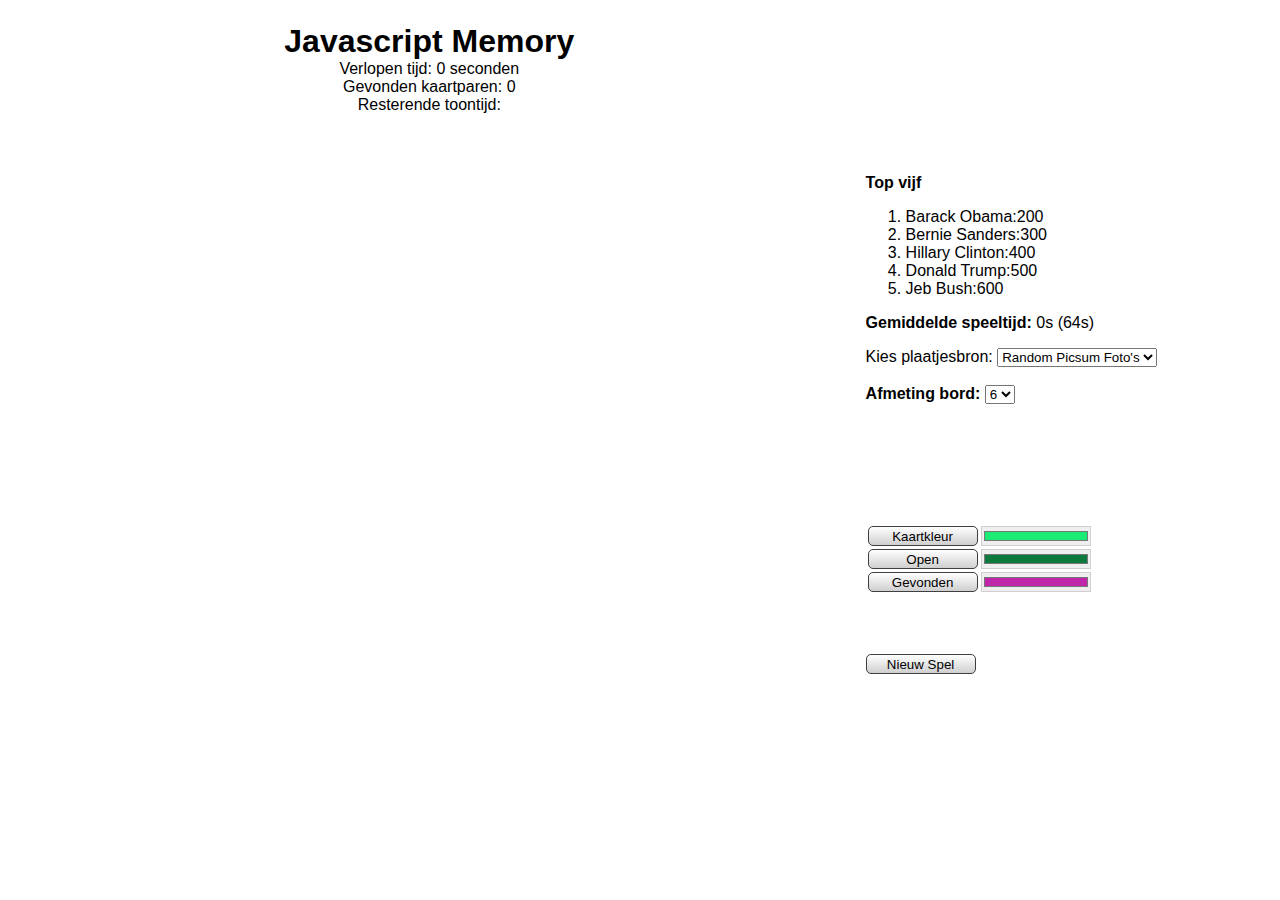
==== Week2/Memory/index.html @ a3985a4e "mappen geherstructureerd zodat de javascript files nu in de map modules zit. Wijzig file memory.html" ====
<html lang="en">
    <head>
        <meta charset="UTF-8">
        <meta name="viewport" content="width=device-width, initial-scale=1.0">
        <title>Memory Game</title>

        <!-- CSS -->
        <link rel="stylesheet" href="css/styles.css">

        <!-- Mobile first, proper rendering and touch controls -->
        <meta name="viewport" content="width=device-width, initial-scale=1">

    </head>
    <body>
        <main>
            <article class="col-8">
                <div>
                    <h1 class="center">Javascript Memory</h1>
                    <p class="center">
                        Verlopen tijd: <span class="timer">0 seconden</span><br>
                        Gevonden kaartparen: <span id="foundPairsDisplay">0</span><br>
                        Resterende toontijd:<br>
                        <!-- <div class="toontijd center"><div class="timer"></div></div> -->
                    </p>
                </div>
                <div class="grid-container center"></div> <!-- Hier wordt het bord vanuit javascript gegenereerd. -->
            </article>

            <aside class="col-4 sidebar">
                <p><b>Top vijf</b></p>

                <ol>
                    <li>Barack Obama:200</li>
                    <li>Bernie Sanders:300</li>
                    <li>Hillary Clinton:400</li>
                    <li>Donald Trump:500</li>
                    <li>Jeb Bush:600</li>
                </ol>

                <p><b>Gemiddelde speeltijd: </b>0s (64s)</p>

                <div class="api-selector">
                    <label for="imageSource">Kies plaatjesbron:</label>
                    <select id="imageSource">
                        <option value="picsum">Random Picsum Foto's</option>
                        <option value="dog">Dog API</option>
                        <option value="cat">Cataas (Katten)</option>
                    </select>
                </div>

                <br>

                <label for="afmeting"><b>Afmeting bord:</b></label>
                <select name="afmeting" id="afmeting" type="number">
                    <option value="2">2</option>
                    <option value="2">3</option>
                    <option value="4">4</option>
                    <option value="2">5</option>
                    <option selected="selected" value="6">6</option>
                </select>
                
                <br>

                <div class="whitespace"></div>

                <table>
                    <tr>
                        <td><button class="kleurselectie">Kaartkleur</button></td>
                        <td><input class="kleurweergave" type="color" id="kaartkleur" name="favcolor" value="#1deb76"></td>
                    </tr>
                    <tr>
                        <td><button class="kleurselectie">Open</button></td>
                        <td><input class="kleurweergave" type="color" id="open" name="favcolor" value="#0d793c"></td>
                        
                    </tr>
                    <tr>
                        <td><button class="kleurselectie">Gevonden</button></td>
                        <td><input class="kleurweergave" type="color" id="gevonden" name="favcolor" value="#c026a9"></td>
                    </tr>
                </table>

                <div class="whitespace-sm"></div>

                <td><button class="kleurselectie start-button">Nieuw Spel</button></td>

            </aside>
            <!-- Modaal voor het spel winnen -->
            <div id="winModal" class="modal">
                <div class="modal-content">
                    <span class="close-btn">&times;</span>
                    <h2>Gefeliciteerd!</h2>
                    <p>Je hebt het spel in <span id="final-time"></span> seconden voltooid.</p>
                </div>
            </div>
        </main>

        <!-- Link naar de JavaScript file -->
        <script src="modules/Memory.js" async></script>
    </body>
</html>
---- Week2/Memory/css/styles.css ----
:root {
    --buttongreen: #1deb76;
    --buttondarkgreen: #0d793c;
    --buttonpurple: #c026a9;
    --bordergray: rgb(207, 207, 207);
    --memoryboxgreen: #84ffb9;
    --borderblack: rgb(63, 63, 63);
    --timerblue:rgb(79, 167, 255);
    --white: #ffffff;
}

* {
    box-sizing: border-box;
  }
  
  main::after {
    content: "";
    clear: both;
    display: table;
  }
  
  [class*="col-"] {
    float: left;
    padding: 15px;
  }
  
  html {
    font-family: "Lucida Sans", sans-serif;
  }
  
/* For mobile phones: */
[class*="col-"] {
    width: 100%;
}
.whitespace {
    padding: 20px;
}

.whitespace-sm {
    padding: 10px;
}
  
/* For desktop: */
@media only screen and (min-width: 768px) {
    .col-1 {width: 8.33%;}
    .col-2 {width: 16.66%;}
    .col-3 {width: 25%;}
    .col-4 {width: 33.33%;}
    .col-5 {width: 41.66%;}
    .col-6 {width: 50%;}
    .col-7 {width: 58.33%;}
    .col-8 {width: 66.66%;}
    .col-9 {width: 75%;}
    .col-10 {width: 83.33%;}
    .col-11 {width: 91.66%;}
    .col-12 {width: 100%;}

    .sidebar {
        padding-top: 150px;
    }

    .whitespace {
        padding: 60px;
    }

    .whitespace-sm {
        padding: 30px;
    }
}

.center {
    text-align: center;
    margin: 0;
    position: relative;
    left: 50%;
    -ms-transform: translate(-50%);
    transform: translate(-50%);
}

/* .toontijd {
    background-color: var(--buttongreen);
    width: 200px; 
    height: 20px;
    border: 2px solid var(--bordergray);
} */

/* @keyframes timer {
    from { width: 0; }
    to { width: 100%; }
} */
  
/* .timer {
    max-width: 200px;
    height: 16px;
    border:none;
    background-color: var(--timerblue);
    animation: timer 60s linear infinite;
} */


.grid-container {
    display: grid;
    max-width: 600px;
    grid-template-columns: auto auto auto auto auto auto;
}

.grid-item {
    border: 3px solid var(--white);
    font-size: 15px;
    font-weight: bold;
    color:var(--white);
    display: flex;
    justify-content: center;
    align-items: center;
    aspect-ratio: 1;
}

.kleurselectie {
    background: linear-gradient(to bottom,var(--white), var(--bordergray));
    border: 1px var(--borderblack) solid;
    width: 110px;
    height: 20px;
    text-align: center;
    border-radius: 5px;
}

.kleurweergave {
    border: 1px solid var(--bordergray);
    width: 110px; 
    height: 20px;
    padding:0;
}

table {
    border-spacing: 1px;
}

/* Modaal: standaard verborgen */
.modal {
    display: none; /* Start verborgen */
    position: fixed; /* Blijft op de plek */
    z-index: 1; /* Zorgt dat het boven andere elementen komt */
    left: 0;
    top: 0;
    width: 100%; /* Volledig scherm */
    height: 100%; /* Volledig scherm */
    background-color: rgba(0, 0, 0, 0.4); /* Semi-transparante achtergrond */
}

/* Modale content */
.modal-content {
    background-color: #fefefe;
    margin: 15% auto;
    padding: 20px;
    border: 1px solid #888;
    width: 80%; /* Je kunt de breedte aanpassen */
    text-align: center;
}

/* Sluitknop in de rechterbovenhoek */
.close-btn {
    color: #aaa;
    float: right;
    font-size: 28px;
    font-weight: bold;
}

.close-btn:hover,
.close-btn:focus {
    color: black;
    text-decoration: none;
    cursor: pointer;
}
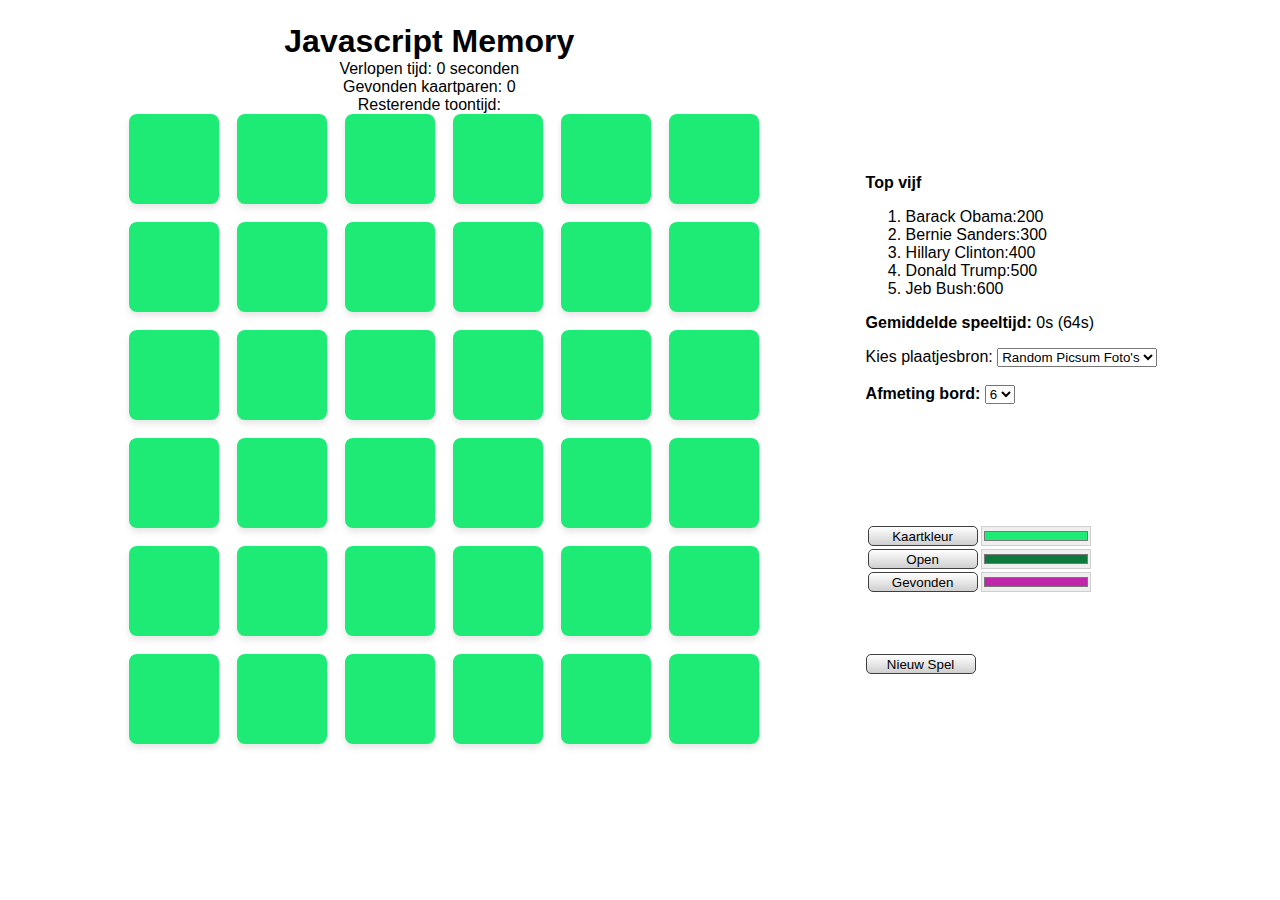
==== commit e76556da: "Memory is gerefactored in mappen en modules. Daarnaast veranderen de plaatjes niet meer plotseling v" ====
--- a/Week2/Memory/index.html
+++ b/Week2/Memory/index.html
@@ -95,6 +95,6 @@
         </main>
 
         <!-- Link naar de JavaScript file -->
-        <script src="modules/Memory.js" async></script>
+        <script type="module" src="modules/Memory.js"></script>
     </body>
 </html>--- a/Week2/Memory/css/styles.css
+++ b/Week2/Memory/css/styles.css
@@ -77,42 +77,36 @@
     transform: translate(-50%);
 }
 
-/* .toontijd {
-    background-color: var(--buttongreen);
-    width: 200px; 
-    height: 20px;
-    border: 2px solid var(--bordergray);
-} */
-
-/* @keyframes timer {
-    from { width: 0; }
-    to { width: 100%; }
-} */
-  
-/* .timer {
-    max-width: 200px;
-    height: 16px;
-    border:none;
-    background-color: var(--timerblue);
-    animation: timer 60s linear infinite;
-} */
-
-
 .grid-container {
     display: grid;
     max-width: 600px;
-    grid-template-columns: auto auto auto auto auto auto;
+    grid-template-rows: 10vh 10vh 10vh 10vh 10vh 10vh; /* Vaste hoogte voor rijen */
+    grid-template-columns: 10vh 10vh 10vh 10vh 10vh 10vh; /* Twee kolommen met gelijke breedte */
+    grid-row-gap: 2vh;
+    grid-column-gap: 2vh;
 }
 
+/* Zorg dat de grid-items een vierkante vorm hebben */
 .grid-item {
-    border: 3px solid var(--white);
     font-size: 15px;
     font-weight: bold;
     color:var(--white);
     display: flex;
     justify-content: center;
     align-items: center;
-    aspect-ratio: 1;
+    aspect-ratio: 1; /* Maakt ze vierkant */
+    overflow: hidden; /* Zorgt ervoor dat de afbeelding niet groter is dan het vak */
+    border-radius: 8px; /* Optioneel: voor afgeronde hoeken */
+    box-shadow: 0px 4px 6px rgba(0, 0, 0, 0.1);
+}
+
+/* Zorg dat afbeeldingen passen binnen de grid-item */
+.grid-item img {
+    width: 100%;
+    height: 100%;
+    object-fit: cover; /* Maakt de afbeelding volledig zichtbaar en passend binnen de container */
+    display: none; /* Begin met afbeeldingen verborgen */
+    border-radius: 8px; /* Optioneel: laat de afbeelding dezelfde hoeken volgen als de kaart */
 }
 
 .kleurselectie {
@@ -172,3 +166,5 @@
     cursor: pointer;
 }
 
+
+
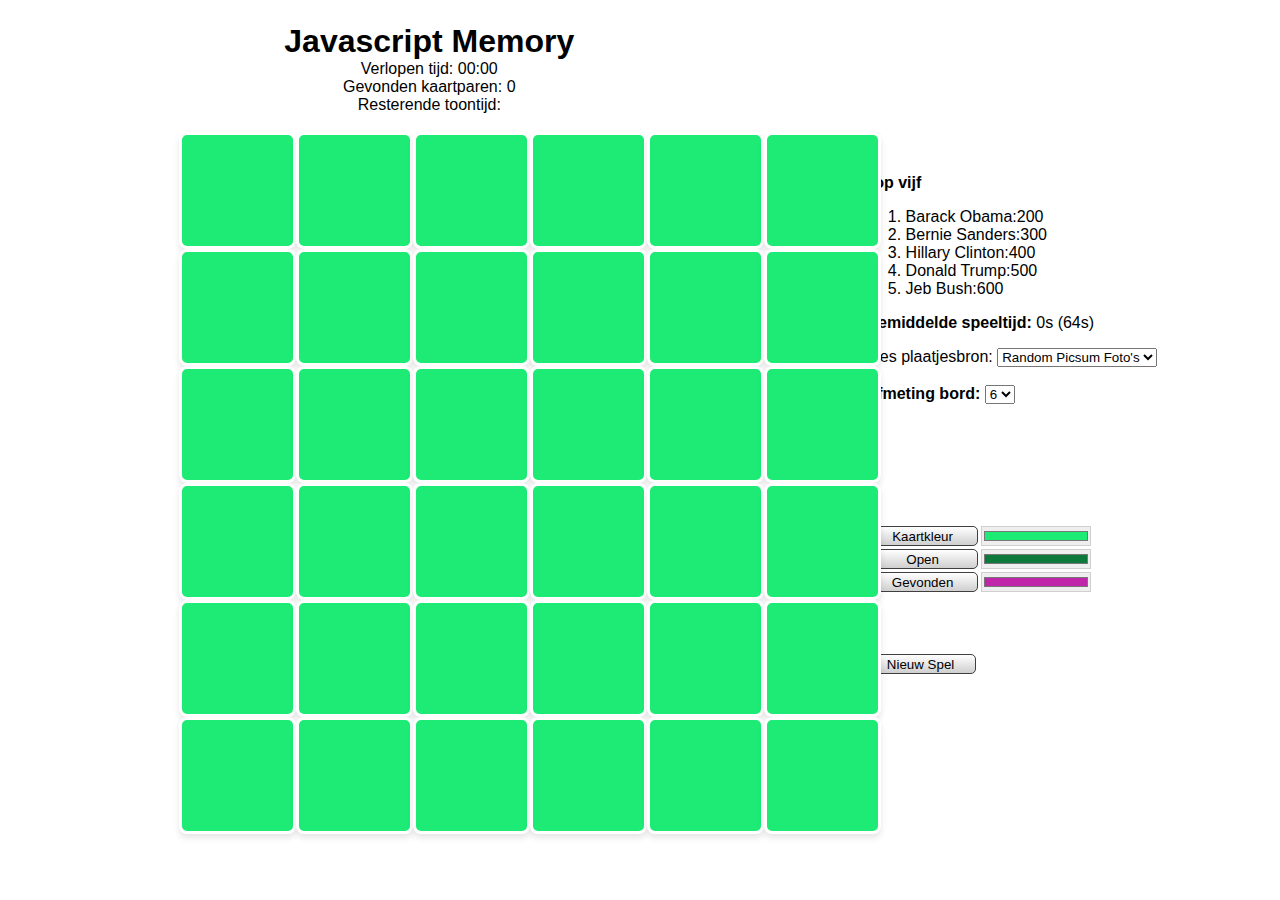
==== commit 98330a56: "Timer gemaakt." ====
--- a/Week2/Memory/index.html
+++ b/Week2/Memory/index.html
@@ -23,6 +23,7 @@
                         <!-- <div class="toontijd center"><div class="timer"></div></div> -->
                     </p>
                 </div>
+                <br>
                 <div class="grid-container center"></div> <!-- Hier wordt het bord vanuit javascript gegenereerd. -->
             </article>
 
--- a/Week2/Memory/css/styles.css
+++ b/Week2/Memory/css/styles.css
@@ -79,15 +79,16 @@
 
 .grid-container {
     display: grid;
-    max-width: 600px;
-    grid-template-rows: 10vh 10vh 10vh 10vh 10vh 10vh; /* Vaste hoogte voor rijen */
-    grid-template-columns: 10vh 10vh 10vh 10vh 10vh 10vh; /* Twee kolommen met gelijke breedte */
-    grid-row-gap: 2vh;
-    grid-column-gap: 2vh;
+    max-width: 500px;
+    grid-template-rows: repeat(6, 13vh);/* Vaste hoogte voor rijen */
+    grid-template-columns: repeat(6, 13vh); /* Twee kolommen met gelijke breedte */
+    /* grid-row-gap: 2vh;
+    grid-column-gap: 2vh; */
 }
 
 /* Zorg dat de grid-items een vierkante vorm hebben */
 .grid-item {
+    border: 3px solid var(--white);
     font-size: 15px;
     font-weight: bold;
     color:var(--white);
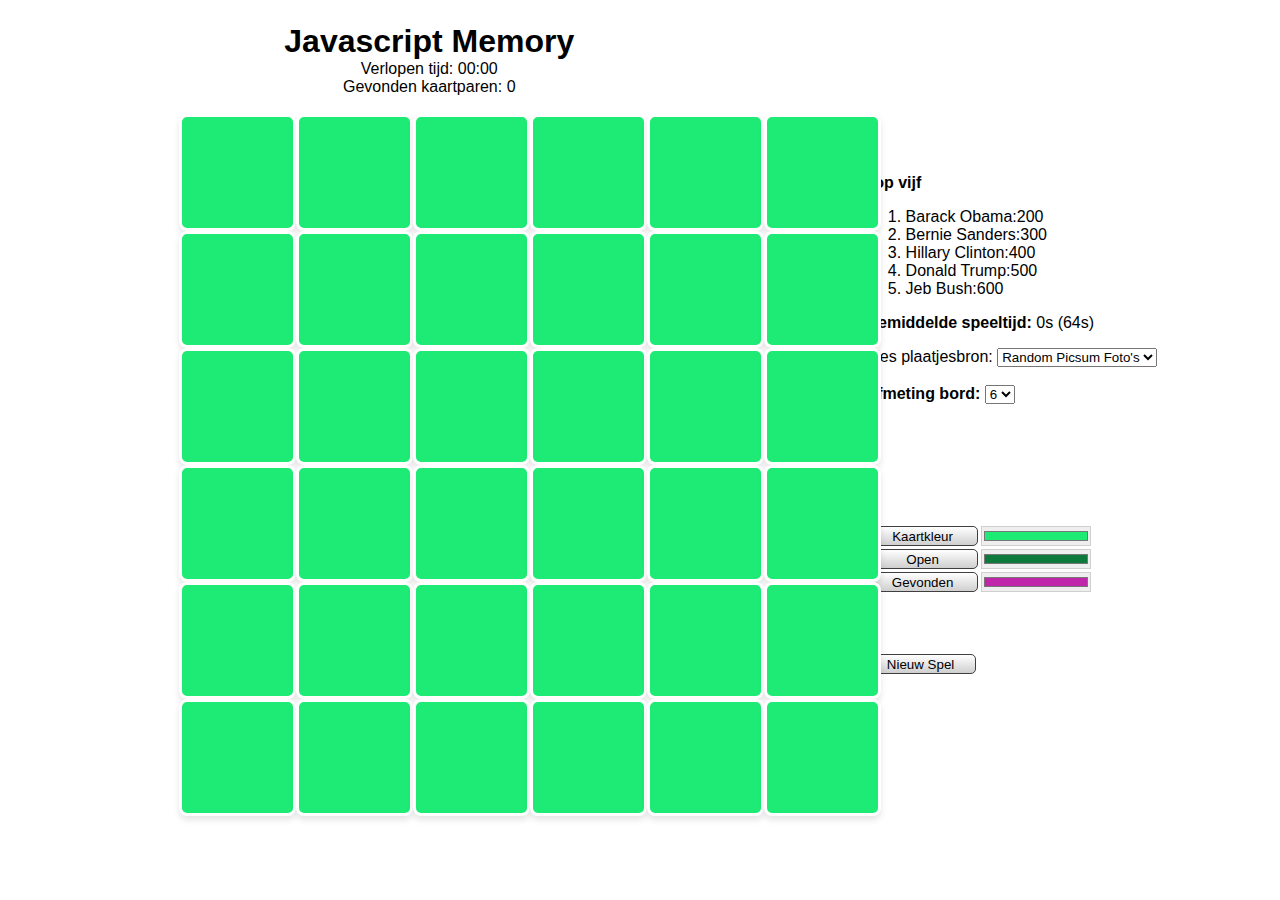
==== commit 8580013a: "Win scherm wordt nu correct getoond." ====
--- a/Week2/Memory/index.html
+++ b/Week2/Memory/index.html
@@ -19,7 +19,7 @@
                     <p class="center">
                         Verlopen tijd: <span class="timer">0 seconden</span><br>
                         Gevonden kaartparen: <span id="foundPairsDisplay">0</span><br>
-                        Resterende toontijd:<br>
+                        <!-- Resterende toontijd:<br> -->
                         <!-- <div class="toontijd center"><div class="timer"></div></div> -->
                     </p>
                 </div>
